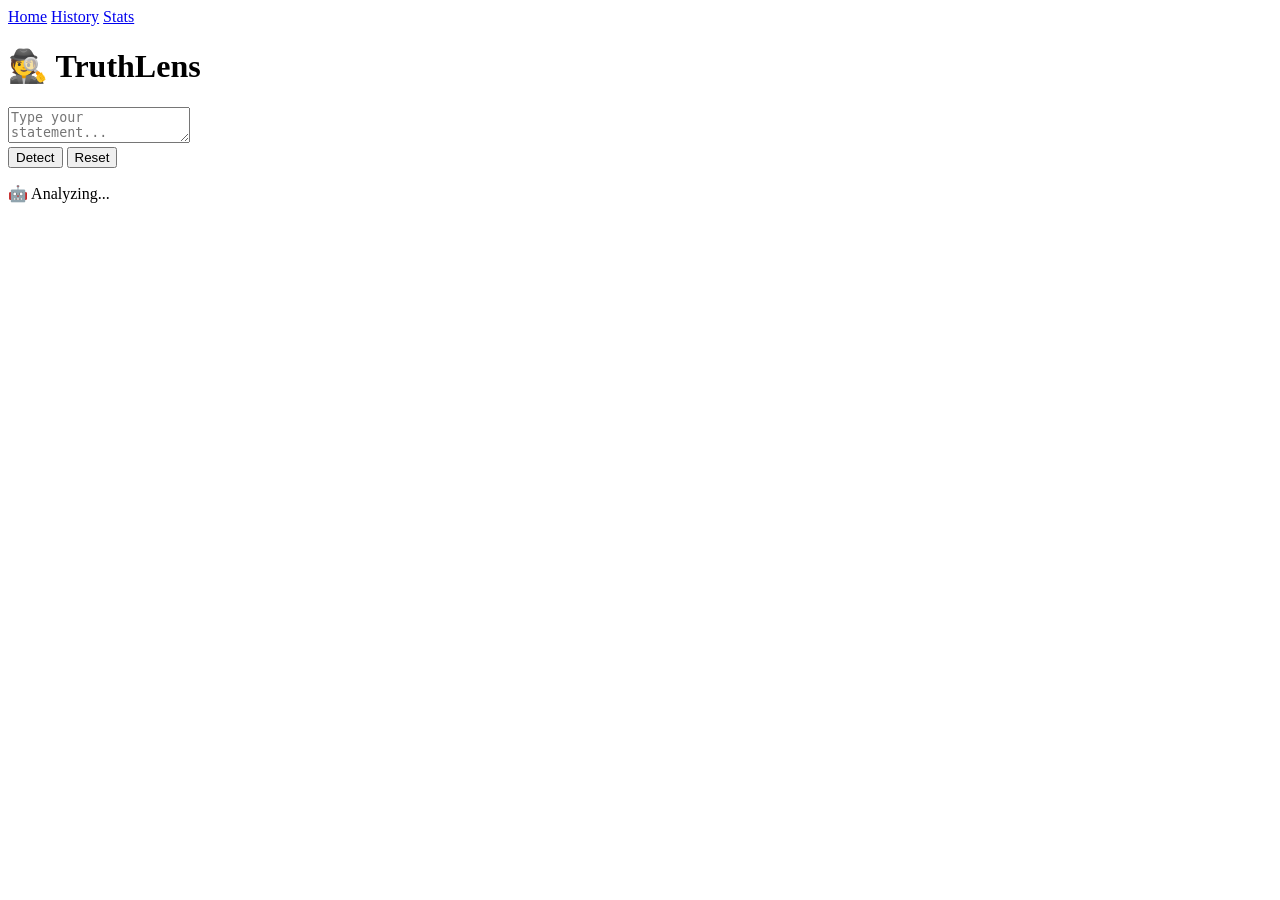
==== dashboard.html @ 53747559 "Add files via upload" ====
<!DOCTYPE html>
<html>
<head>
    <title>Dashboard</title>
    <link rel="stylesheet" href="style.css">
</head>
<body>

<div class="nav">
    <a href="dashboard.html">Home</a>
    <a href="history.html">History</a>
    <a href="stats.html">Stats</a>
</div>

<div class="container">
    <h1>🕵️ TruthLens</h1>

    <textarea id="textInput" placeholder="Type your statement..."></textarea>

    <div class="buttons">
        <button onclick="detectLie()">Detect</button>
        <button onclick="resetText()" class="reset">Reset</button>
    </div>

    <p id="loading" class="hidden">🤖 Analyzing...</p>

    <div class="meter">
        <div class="fill" id="fillBar"></div>
    </div>

    <p id="result"></p>
    <p id="highlight"></p>
</div>

<script src="script.js"></script>
</body>
</html>
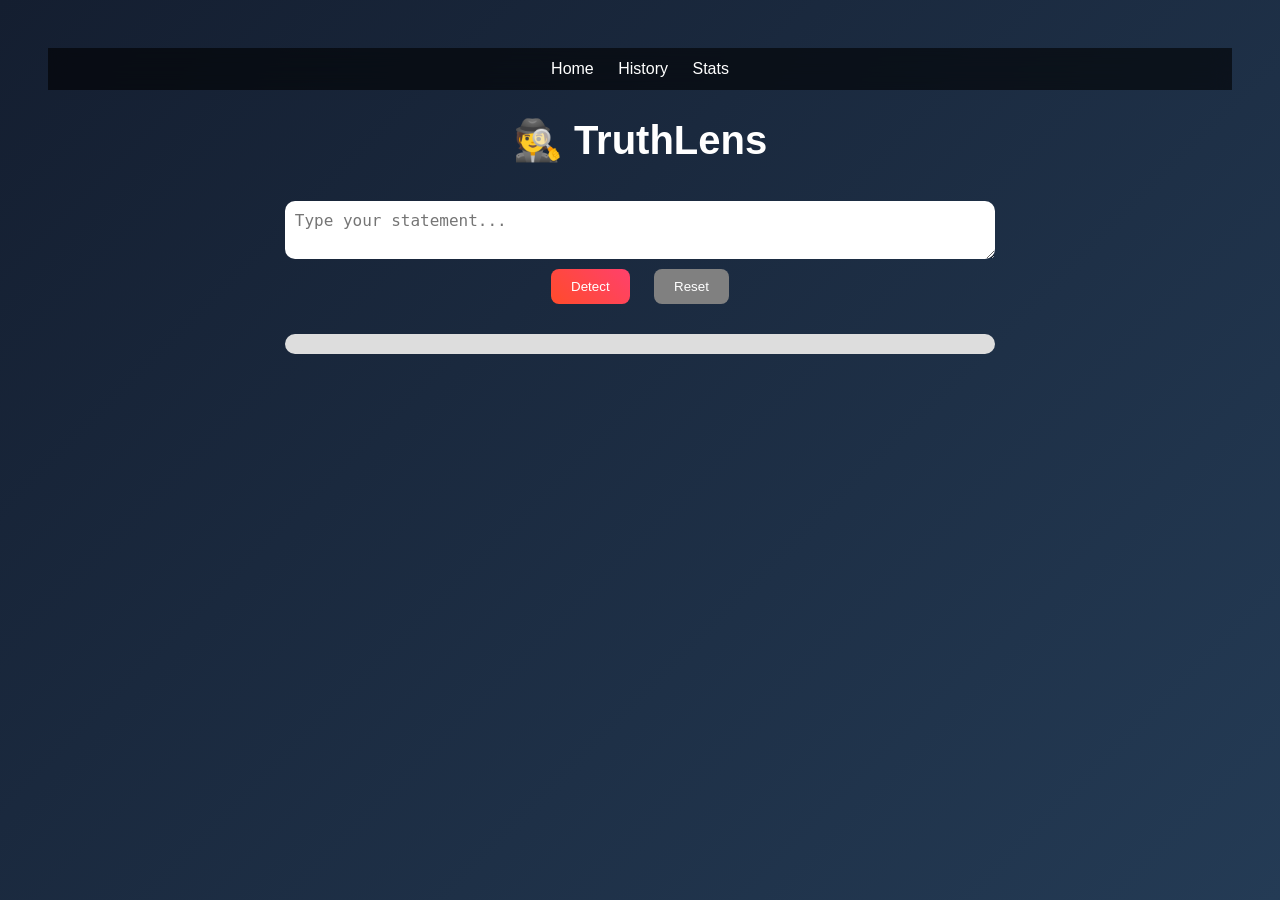
==== commit 8f05de82: "Fix HTML structure and formatting in dashboard.html" ====
--- a/dashboard.html
+++ b/dashboard.html
@@ -1,4 +1,3 @@
-<!DOCTYPE html>
 <html>
 <head>
     <title>Dashboard</title>
@@ -34,4 +33,4 @@
 
 <script src="script.js"></script>
 </body>
-</html>+</html>
--- a/style.css
+++ b/style.css
@@ -0,0 +1,146 @@
+body {
+    font-family: Arial;
+    background: linear-gradient(135deg, #141e30, #243b55);
+    color: white;
+    text-align: center;
+    padding: 40px;
+}
+
+/* Container */
+.container {
+    width: 60%;
+    margin: auto;
+    animation: fadeIn 1s ease-in-out;
+}
+
+/* Heading */
+h1 {
+    font-size: 40px;
+    animation: slideDown 1s ease;
+}
+
+/* Input */
+input, textarea {
+    width: 100%;
+    padding: 10px;
+    border-radius: 10px;
+    border: none;
+    margin-top: 10px;
+    font-size: 16px;
+    transition: 0.3s;
+}
+
+input:focus, textarea:focus {
+    outline: none;
+    box-shadow: 0 0 10px #ff416c;
+}
+
+/* Buttons */
+button {
+    padding: 10px 20px;
+    margin: 10px;
+    border: none;
+    border-radius: 8px;
+    background: linear-gradient(45deg, #ff4b2b, #ff416c);
+    color: white;
+    cursor: pointer;
+    transition: 0.3s;
+}
+
+button:hover {
+    transform: translateY(-3px) scale(1.05);
+    box-shadow: 0 10px 20px rgba(0,0,0,0.3);
+}
+
+button:active {
+    transform: scale(0.95);
+}
+
+.reset {
+    background: gray;
+}
+
+/* Navbar */
+.nav {
+    background: rgba(0,0,0,0.6);
+    padding: 12px;
+    backdrop-filter: blur(10px);
+}
+
+.nav a {
+    color: white;
+    margin: 10px;
+    text-decoration: none;
+    position: relative;
+}
+
+.nav a::after {
+    content: "";
+    width: 0%;
+    height: 2px;
+    background: #ff416c;
+    position: absolute;
+    left: 0;
+    bottom: -5px;
+    transition: 0.3s;
+}
+
+.nav a:hover::after {
+    width: 100%;
+}
+
+/* Meter */
+.meter {
+    width: 100%;
+    height: 20px;
+    background: #ddd;
+    border-radius: 10px;
+    margin-top: 20px;
+    overflow: hidden;
+}
+
+.fill {
+    height: 100%;
+    width: 0%;
+    border-radius: 10px;
+    transition: width 0.8s ease-in-out;
+}
+
+/* Result */
+#result {
+    margin-top: 20px;
+    font-size: 22px;
+    font-weight: bold;
+}
+
+/* Highlight */
+#highlight {
+    margin-top: 10px;
+    color: yellow;
+}
+
+/* Loading */
+#loading {
+    animation: blink 1s infinite;
+}
+
+.hidden {
+    display: none;
+}
+
+/* Animations */
+@keyframes fadeIn {
+    from {opacity: 0;}
+    to {opacity: 1;}
+}
+
+@keyframes slideDown {
+    from {transform: translateY(-50px); opacity: 0;}
+    to {transform: translateY(0); opacity: 1;}
+}
+
+@keyframes blink {
+    0% {opacity: 0.2;}
+    50% {opacity: 1;}
+    100% {opacity: 0.2;}
+}
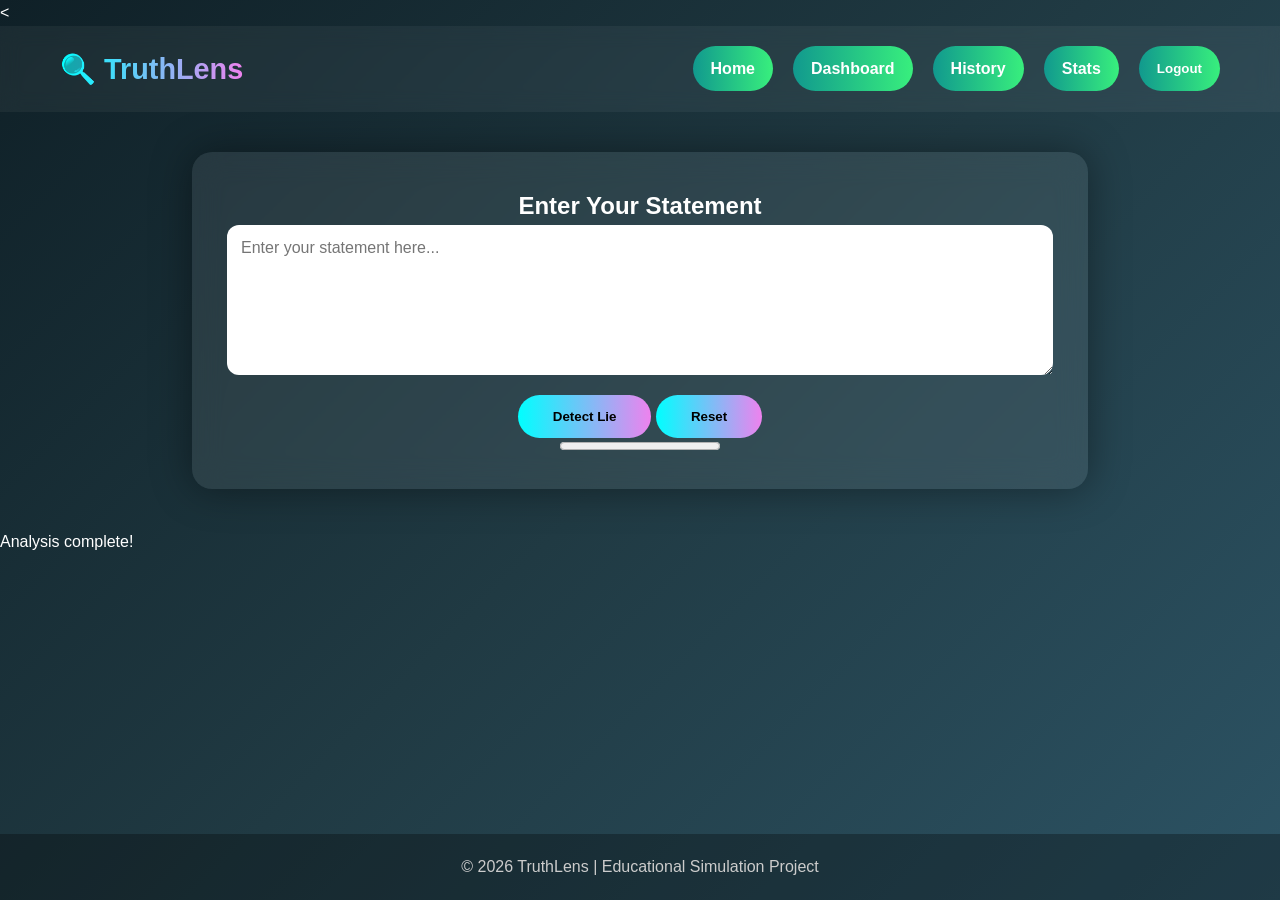
==== commit f8e54a82: "Revamp dashboard layout and functionality" ====
--- a/dashboard.html
+++ b/dashboard.html
@@ -1,36 +1,48 @@
-<html>
+<<html>
 <head>
-    <title>Dashboard</title>
-    <link rel="stylesheet" href="style.css">
+  
+  <title>TruthLens - Dashboard</title>
+  <link rel="stylesheet" href="style.css">
+  <script src="script.js" defer></script>
 </head>
-<body>
+<body class="gradient-bg" onload="loadDashboard()">
 
-<div class="nav">
-    <a href="dashboard.html">Home</a>
-    <a href="history.html">History</a>
-    <a href="stats.html">Stats</a>
-</div>
 
-<div class="container">
-    <h1>🕵️ TruthLens</h1>
+  <nav class="navbar">
+    <div class="nav-left">🔍 TruthLens</div>
+    <div class="nav-right">
+      <a href="index.html" class="nav-btn">Home</a>
+      <a href="dashboard.html" class="nav-btn">Dashboard</a>
+      <a href="history.html" class="nav-btn">History</a>
+      <a href="stats.html" class="nav-btn">Stats</a>
+      <button class="nav-btn" onclick="logout()">Logout</button>
+    </div>
+  </nav>
 
-    <textarea id="textInput" placeholder="Type your statement..."></textarea>
-
+  <div class="container fade-in">
+    <h2 id="welcome">Enter Your Statement</h2>
+    <textarea id="statement" placeholder="Enter your statement here..."></textarea>
     <div class="buttons">
-        <button onclick="detectLie()">Detect</button>
-        <button onclick="resetText()" class="reset">Reset</button>
+      <button onclick="analyzeText()" class="main-btn">Detect Lie</button>
+      <button onclick="resetInput()" class="main-btn">Reset</button>
     </div>
 
-    <p id="loading" class="hidden">🤖 Analyzing...</p>
+    <div id="analysis">
+      <h3 id="result"></h3>
+      <progress id="progress" value="0" max="100"></progress>
+      <p id="personality"></p>
+      <p id="mood"></p>
+      <ul id="reasons"></ul>
+    </div>
+  </div>
 
-    <div class="meter">
-        <div class="fill" id="fillBar"></div>
-    </div>
+  
+  <div id="toast">Analysis complete!</div>
 
-    <p id="result"></p>
-    <p id="highlight"></p>
-</div>
+  
+  <footer class="footer">
+    <p>© 2026 TruthLens | Educational Simulation Project</p>
+  </footer>
 
-<script src="script.js"></script>
 </body>
 </html>
--- a/style.css
+++ b/style.css
@@ -1,146 +1,156 @@
-body {
-    font-family: Arial;
-    background: linear-gradient(135deg, #141e30, #243b55);
-    color: white;
-    text-align: center;
-    padding: 40px;
+* {
+  margin: 0;
+  padding: 0;
+  box-sizing: border-box;
+  font-family: 'Segoe UI', sans-serif;
 }
 
-/* Container */
-.container {
-    width: 60%;
-    margin: auto;
-    animation: fadeIn 1s ease-in-out;
+html {
+  scroll-behavior: smooth;
 }
 
-/* Heading */
-h1 {
-    font-size: 40px;
-    animation: slideDown 1s ease;
+body.gradient-bg {
+  background: linear-gradient(135deg, #0f2027, #203a43, #2c5364);
+  color: white;
+  line-height: 1.6;
+  min-height: 100vh;
+  display: flex;
+  flex-direction: column;
 }
 
-/* Input */
-input, textarea {
-    width: 100%;
-    padding: 10px;
-    border-radius: 10px;
-    border: none;
-    margin-top: 10px;
-    font-size: 16px;
-    transition: 0.3s;
+.navbar {
+  display: flex;
+  justify-content: space-between;
+  align-items: center;
+  padding: 20px 60px;
+  background: rgba(255,255,255,0.05);
+  backdrop-filter: blur(10px);
+  position: sticky;
+  top: 0;
+  z-index: 1000;
 }
 
-input:focus, textarea:focus {
-    outline: none;
-    box-shadow: 0 0 10px #ff416c;
+.nav-left {
+  font-size: 1.8em;
+  font-weight: bold;
+  background: linear-gradient(to right, cyan, violet);
+  -webkit-background-clip: text;
+  color: transparent;
 }
 
-/* Buttons */
-button {
-    padding: 10px 20px;
-    margin: 10px;
-    border: none;
-    border-radius: 8px;
-    background: linear-gradient(45deg, #ff4b2b, #ff416c);
-    color: white;
-    cursor: pointer;
-    transition: 0.3s;
+.nav-right {
+  display: flex;
+  gap: 20px;
 }
 
-button:hover {
-    transform: translateY(-3px) scale(1.05);
-    box-shadow: 0 10px 20px rgba(0,0,0,0.3);
+.nav-btn {
+  text-decoration: none;
+  color: white;
+  font-weight: bold;
+  padding: 10px 18px;
+  border-radius: 25px;
+  background: linear-gradient(to right, cyan, violet);
+  transition: 0.3s;
 }
 
-button:active {
-    transform: scale(0.95);
+.nav-btn:hover {
+  transform: scale(1.05);
 }
 
-.reset {
-    background: gray;
+
+.container, .login-container {
+  width: 70%;
+  margin: 40px auto;
+  padding: 35px;
+  border-radius: 20px;
+  background: rgba(255,255,255,0.08);
+  backdrop-filter: blur(15px);
+  box-shadow: 0 0 40px rgba(0,0,0,0.4);
+  transition: 0.4s;
+  text-align: center;
 }
 
-/* Navbar */
-.nav {
-    background: rgba(0,0,0,0.6);
-    padding: 12px;
-    backdrop-filter: blur(10px);
+.container:hover {
+  transform: scale(1.01);
 }
 
-.nav a {
-    color: white;
-    margin: 10px;
-    text-decoration: none;
-    position: relative;
+.container h1, .login-container h2 {
+  background: linear-gradient(to right, cyan, violet);
+  -webkit-background-clip: text;
+  color: transparent;
+  margin-bottom: 20px;
 }
 
-.nav a::after {
-    content: "";
-    width: 0%;
-    height: 2px;
-    background: #ff416c;
-    position: absolute;
-    left: 0;
-    bottom: -5px;
-    transition: 0.3s;
+textarea, .login-container input {
+  width: 100%;
+  height: 150px;
+  border-radius: 12px;
+  border: none;
+  padding: 14px;
+  font-size: 16px;
+  outline: none;
+  margin-bottom: 20px;
 }
 
-.nav a:hover::after {
-    width: 100%;
+button, .main-btn {
+  padding: 14px 35px;
+  border-radius: 30px;
+  border: none;
+  background: linear-gradient(to right, cyan, violet);
+  color: black;
+  font-weight: bold;
+  cursor: pointer;
+  transition: 0.3s;
 }
 
-/* Meter */
-.meter {
-    width: 100%;
-    height: 20px;
-    background: #ddd;
-    border-radius: 10px;
-    margin-top: 20px;
-    overflow: hidden;
+button:hover, .main-btn:hover {
+  transform: scale(1.05);
 }
 
-.fill {
-    height: 100%;
-    width: 0%;
-    border-radius: 10px;
-    transition: width 0.8s ease-in-out;
+.features {
+  display: flex;
+  justify-content: space-around;
+  gap: 20px;
+  margin-top: 30px;
+  flex-wrap: wrap;
 }
 
-/* Result */
-#result {
-    margin-top: 20px;
-    font-size: 22px;
-    font-weight: bold;
+.card {
+  flex: 1;
+  min-width: 220px;
+  max-width: 300px;
+  padding: 20px;
+  border-radius: 15px;
+  background: rgba(255,255,255,0.1);
+  text-align: center;
+  transition: 0.3s;
 }
 
-/* Highlight */
-#highlight {
-    margin-top: 10px;
-    color: yellow;
+.card h3 {
+  margin-bottom: 10px;
+  background: linear-gradient(to right, cyan, violet);
+  -webkit-background-clip: text;
+  color: transparent;
 }
 
-/* Loading */
-#loading {
-    animation: blink 1s infinite;
+.card:hover {
+  transform: translateY(-5px);
 }
 
-.hidden {
-    display: none;
+section {
+  padding: 80px 20px;
+  text-align: center;
 }
 
-/* Animations */
-@keyframes fadeIn {
-    from {opacity: 0;}
-    to {opacity: 1;}
+.footer {
+  text-align: center;
+  padding: 20px;
+  background: rgba(0,0,0,0.3);
+  color: #ccc;
+  margin-top: auto;
 }
 
-@keyframes slideDown {
-    from {transform: translateY(-50px); opacity: 0;}
-    to {transform: translateY(0); opacity: 1;}
+.nav-btn {
+  background: linear-gradient(to right, #11998e, #38ef7d);
+  color: white;
 }
-
-@keyframes blink {
-    0% {opacity: 0.2;}
-    50% {opacity: 1;}
-    100% {opacity: 0.2;}
-}
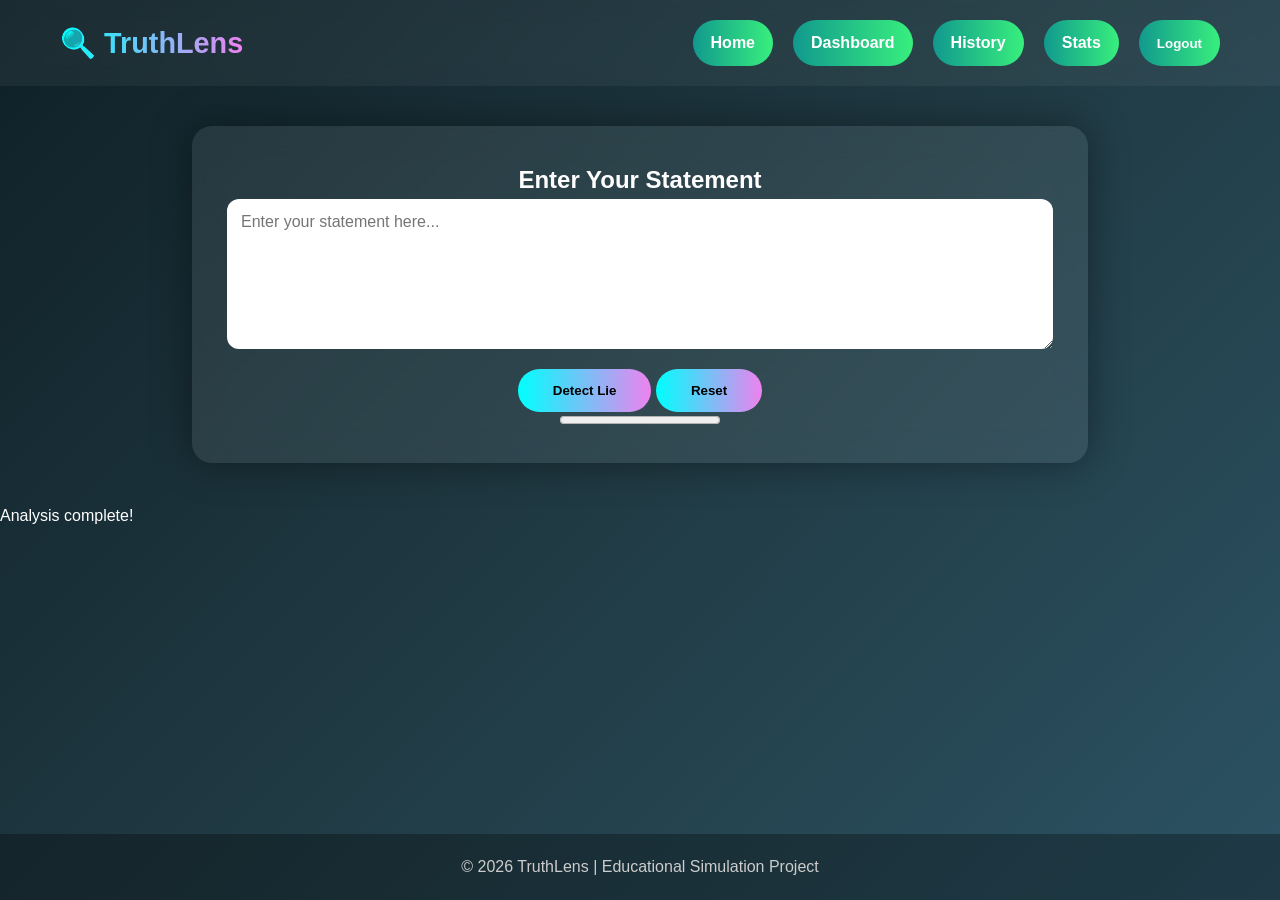
==== commit f3d57990: "Update dashboard.html" ====
--- a/dashboard.html
+++ b/dashboard.html
@@ -1,4 +1,4 @@
-<<html>
+<html>
 <head>
   
   <title>TruthLens - Dashboard</title>
